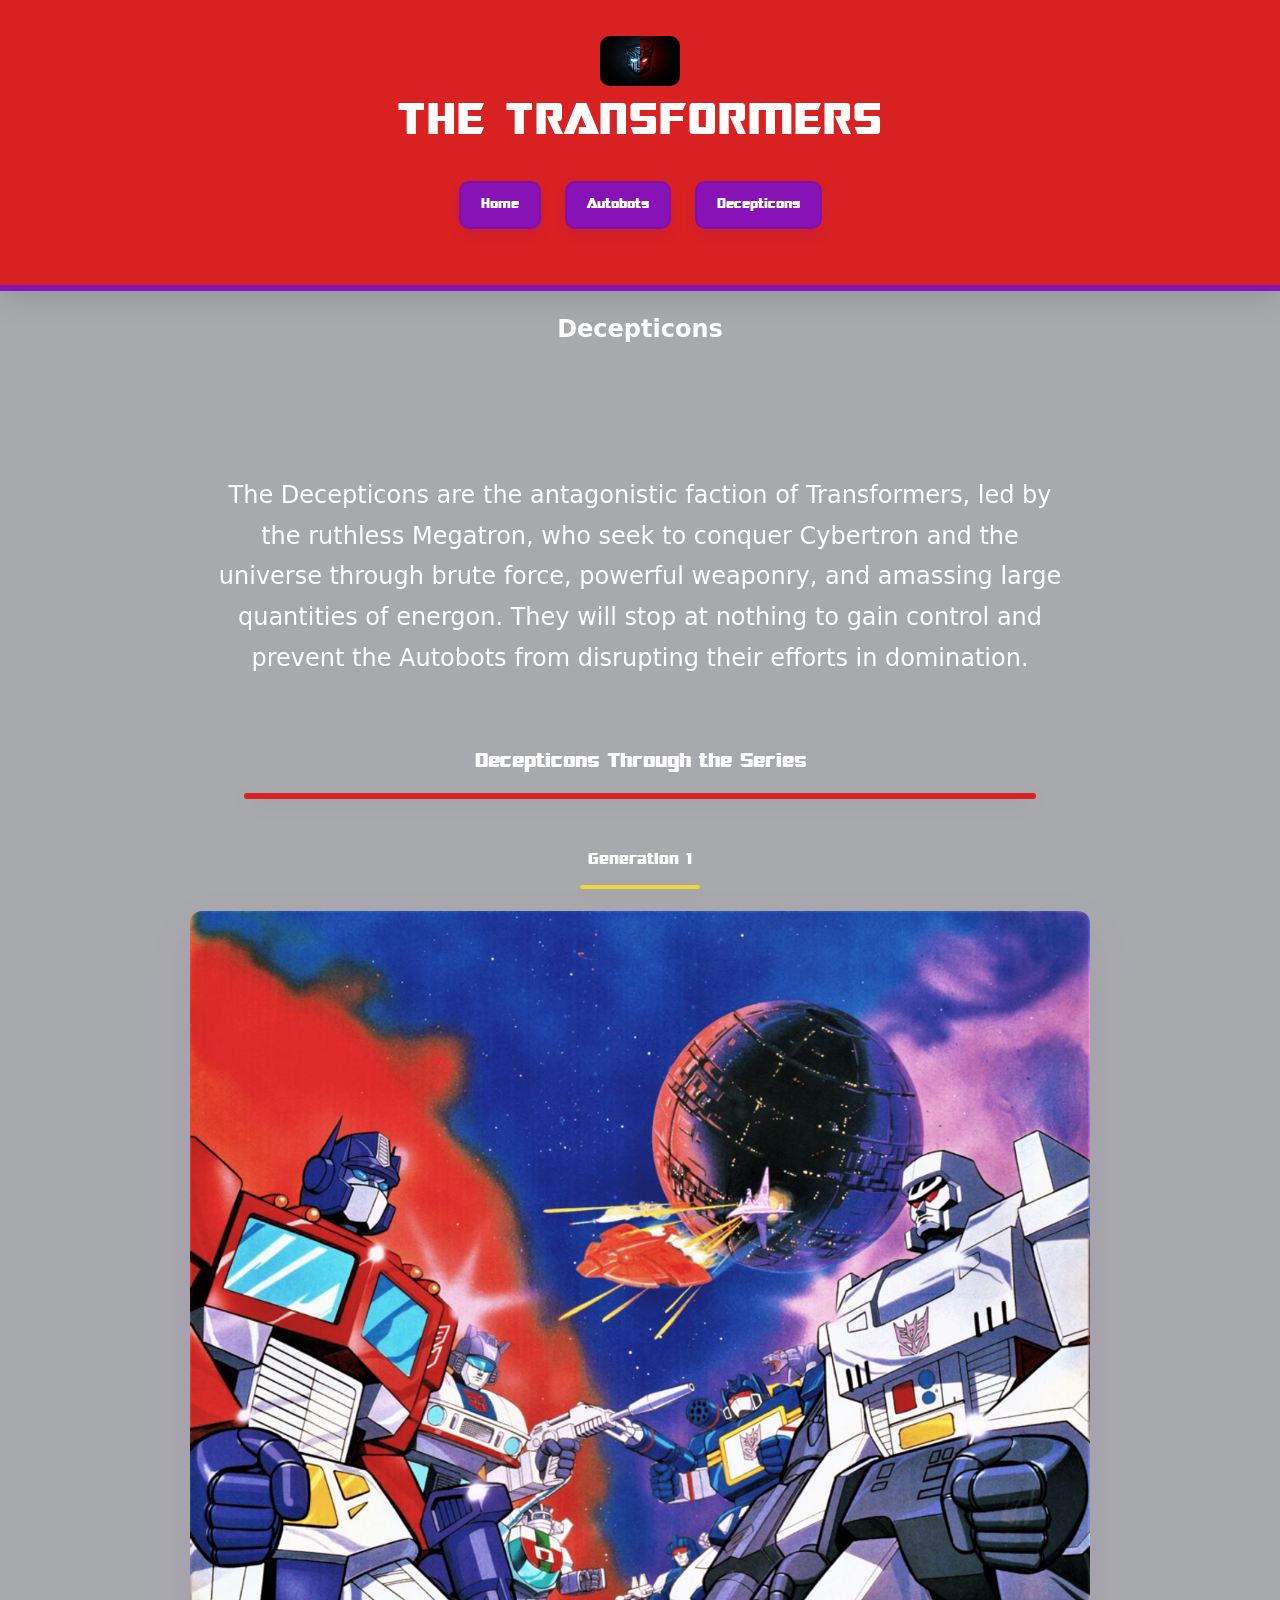
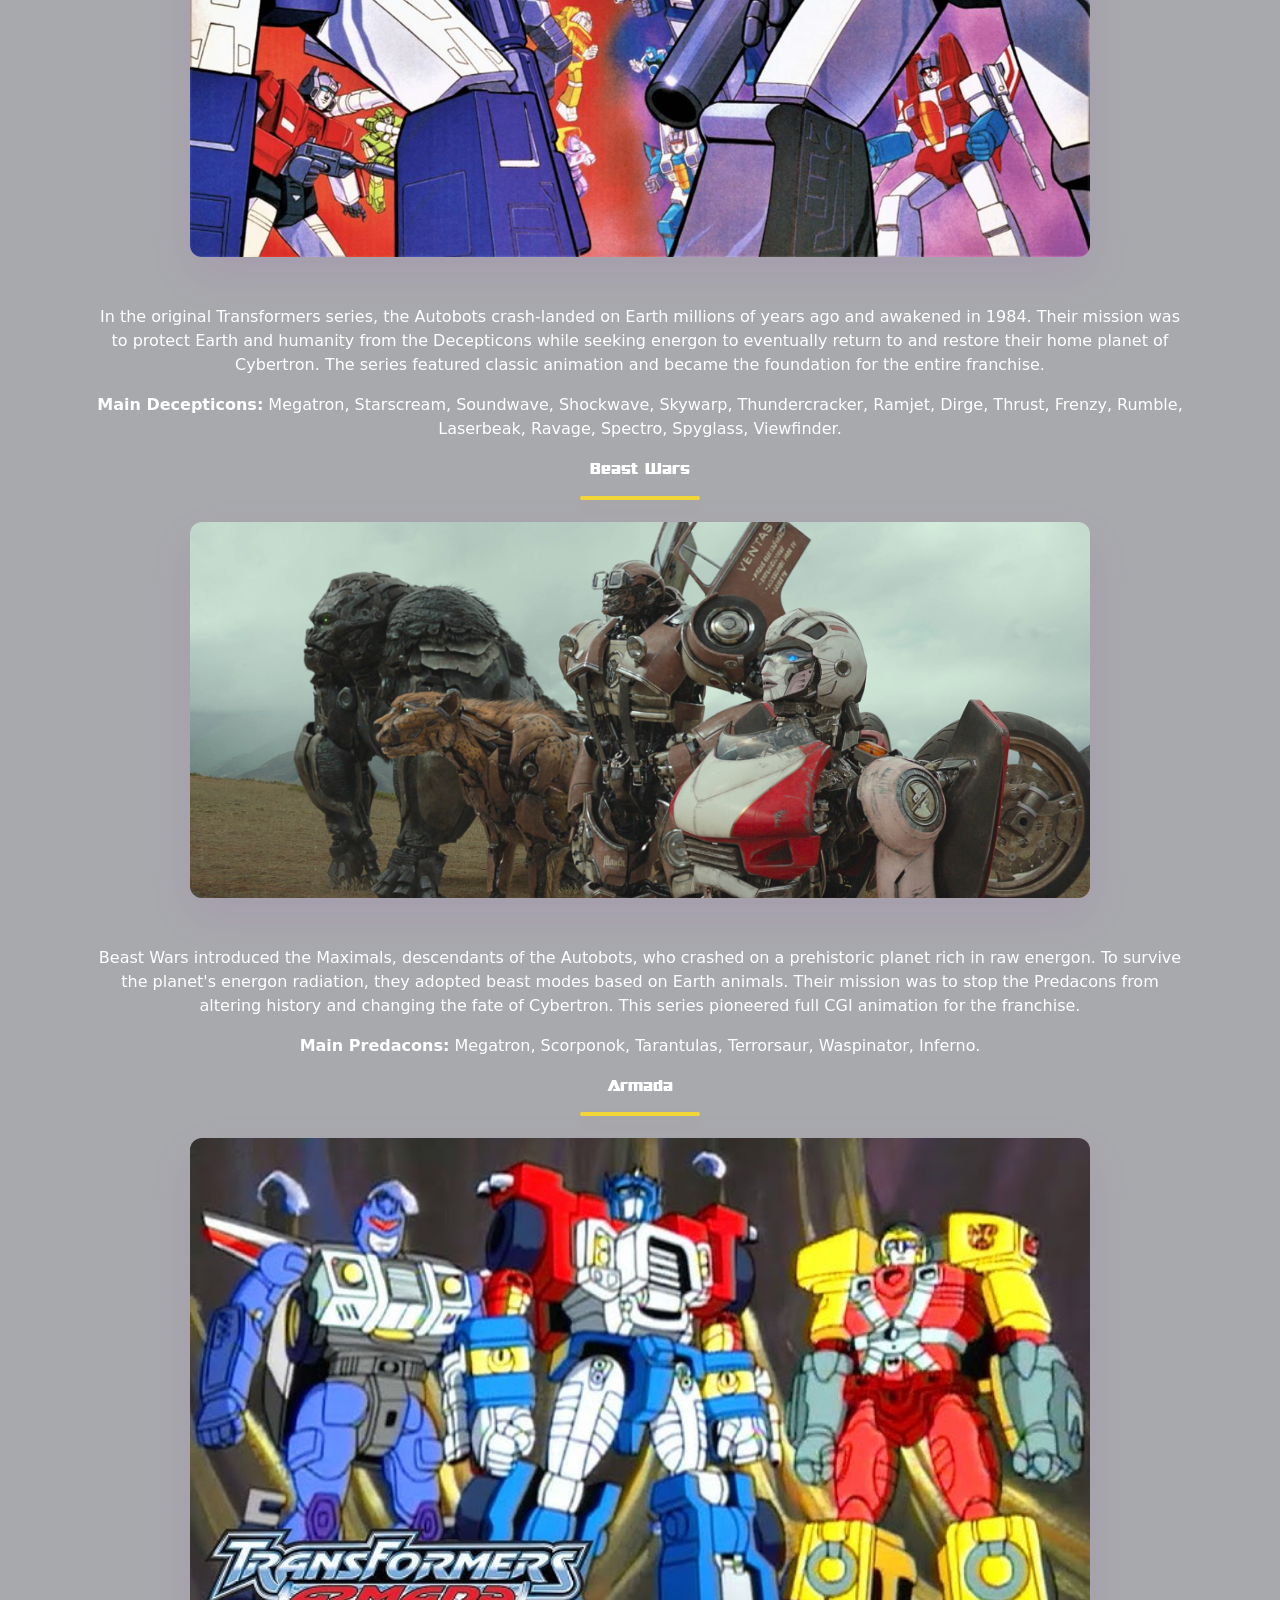
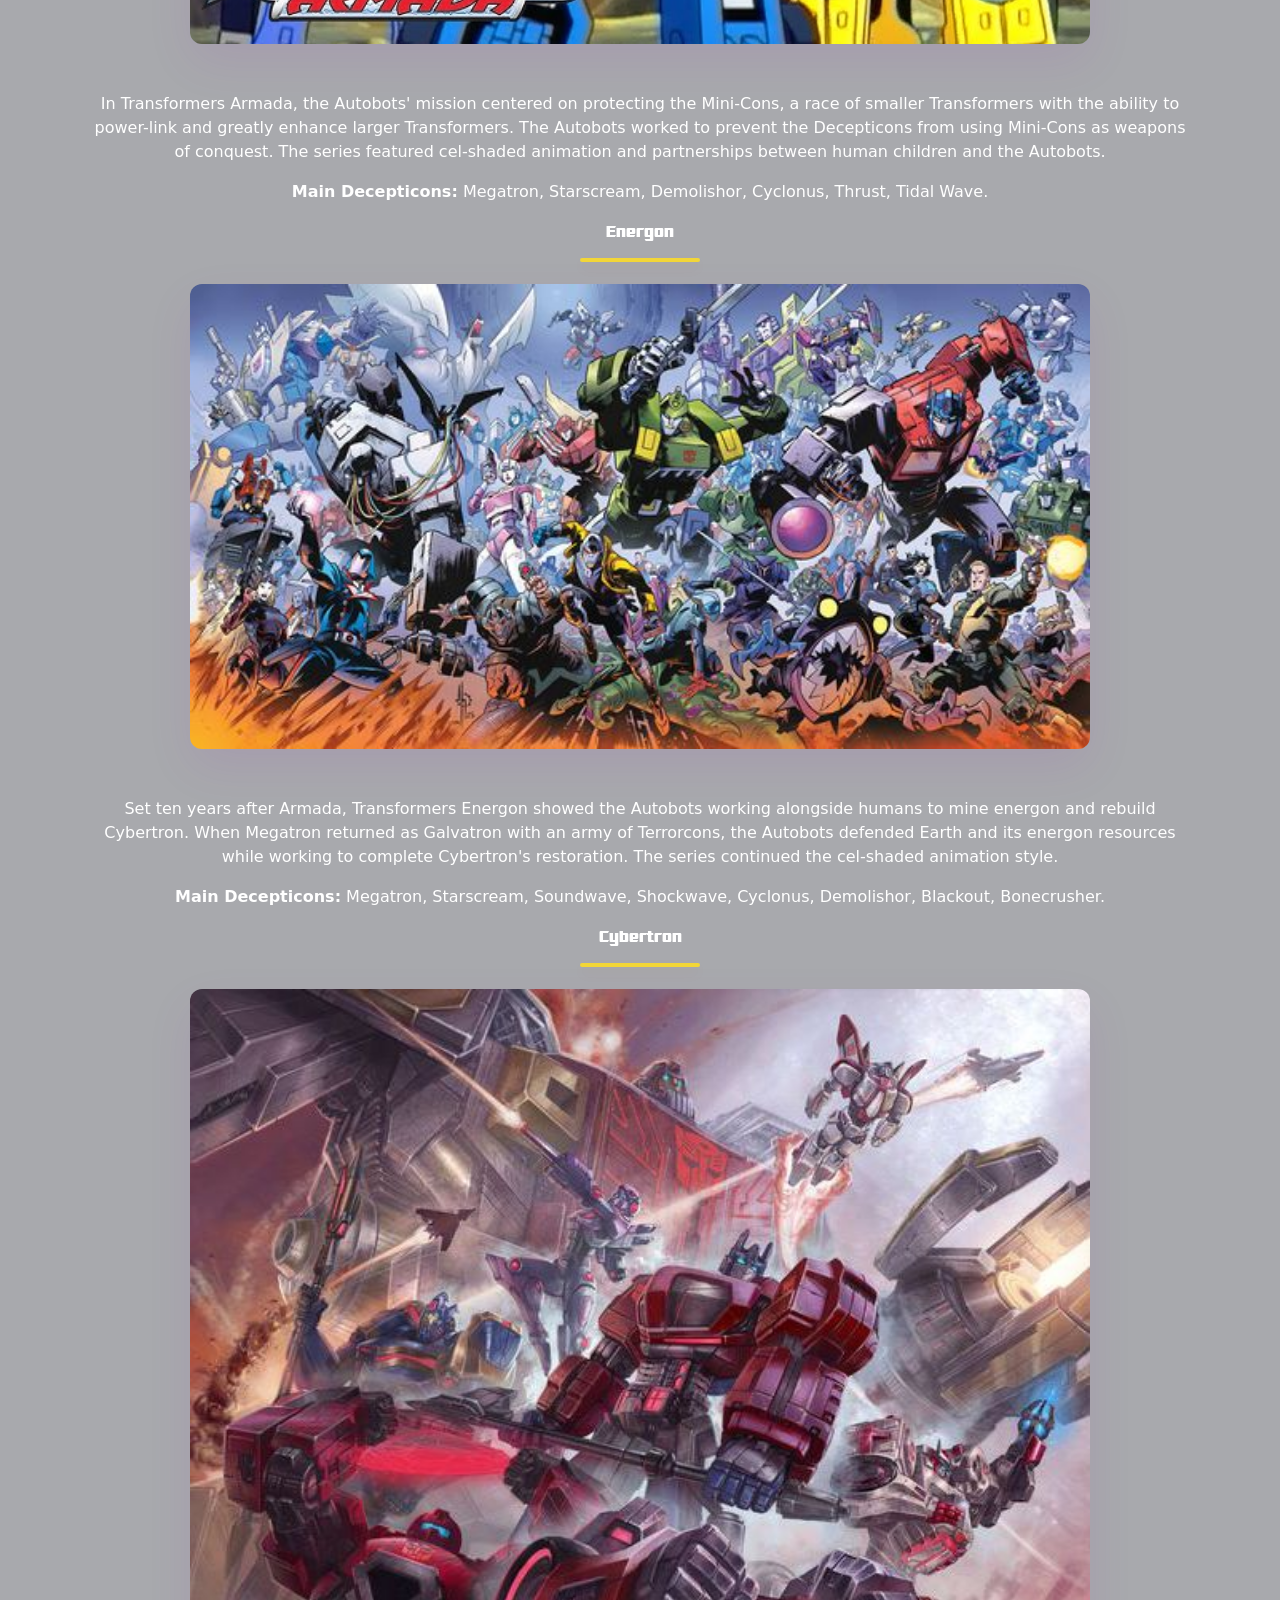
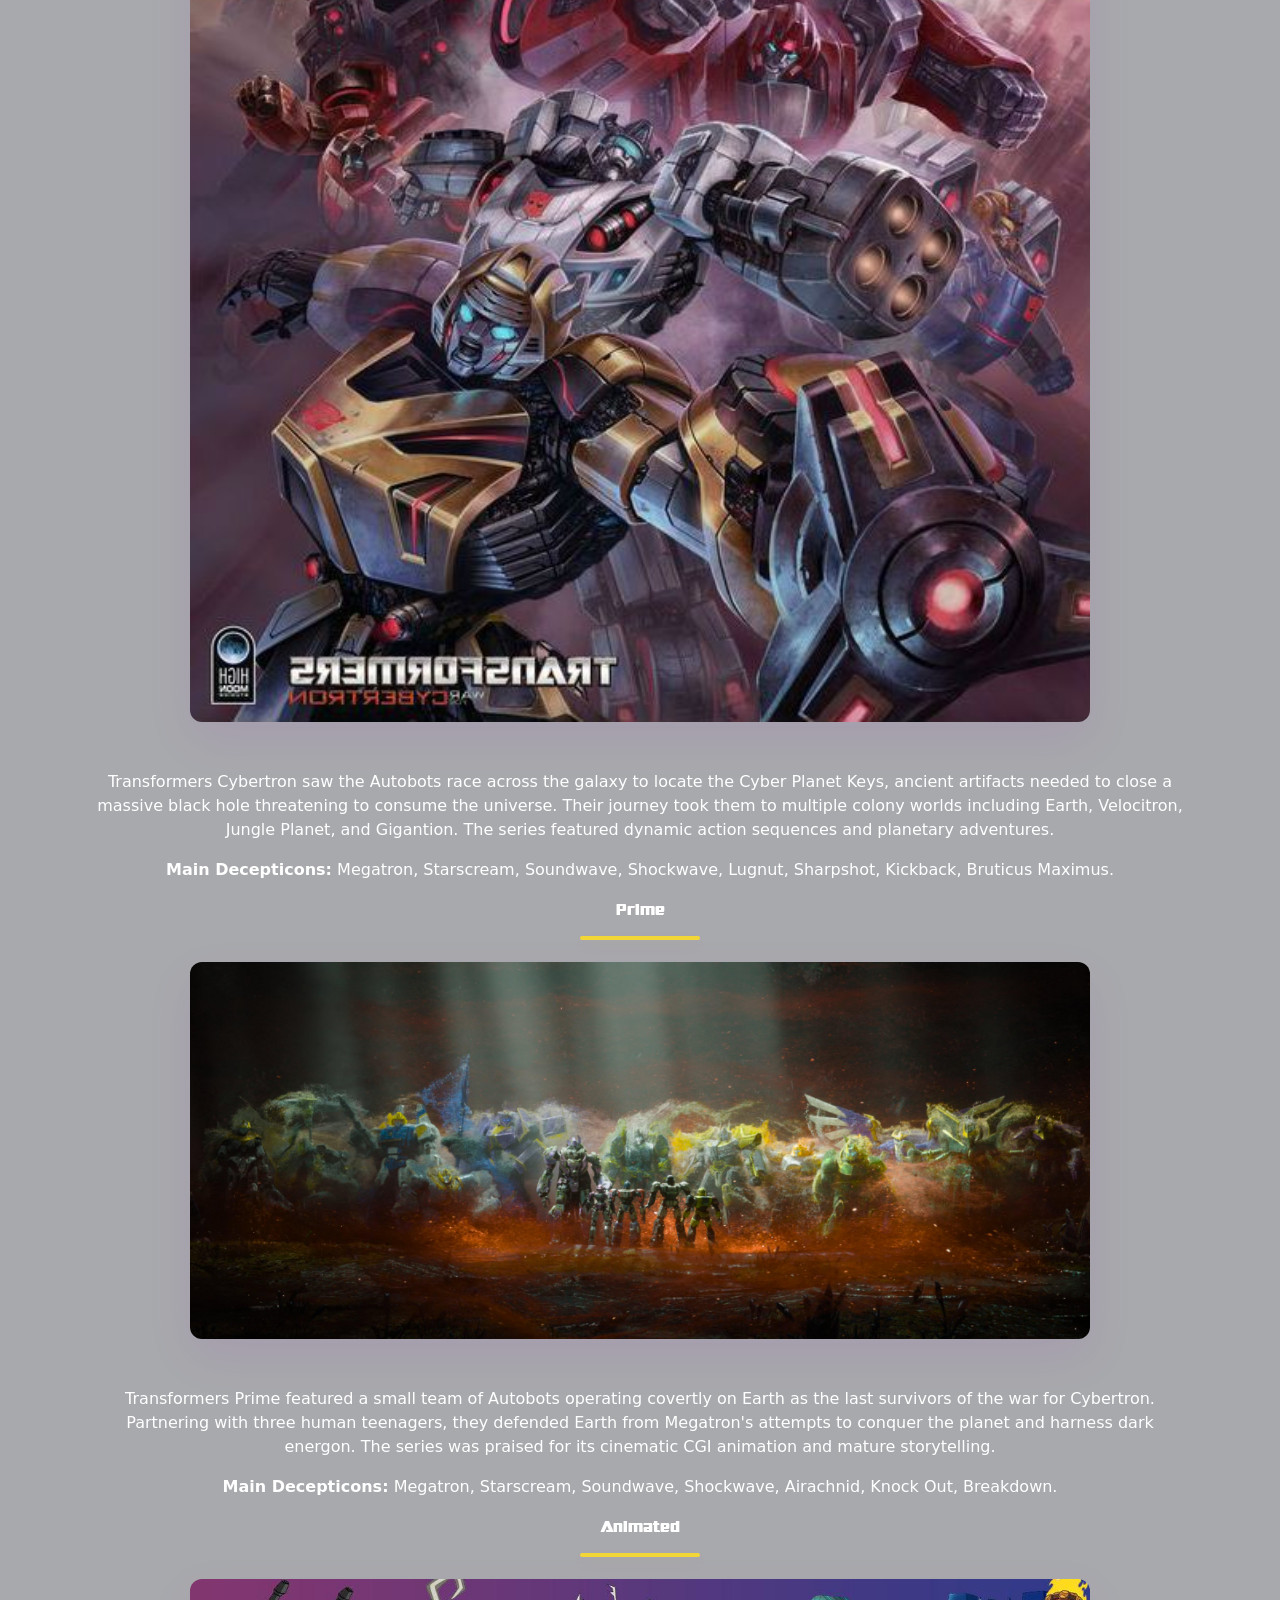
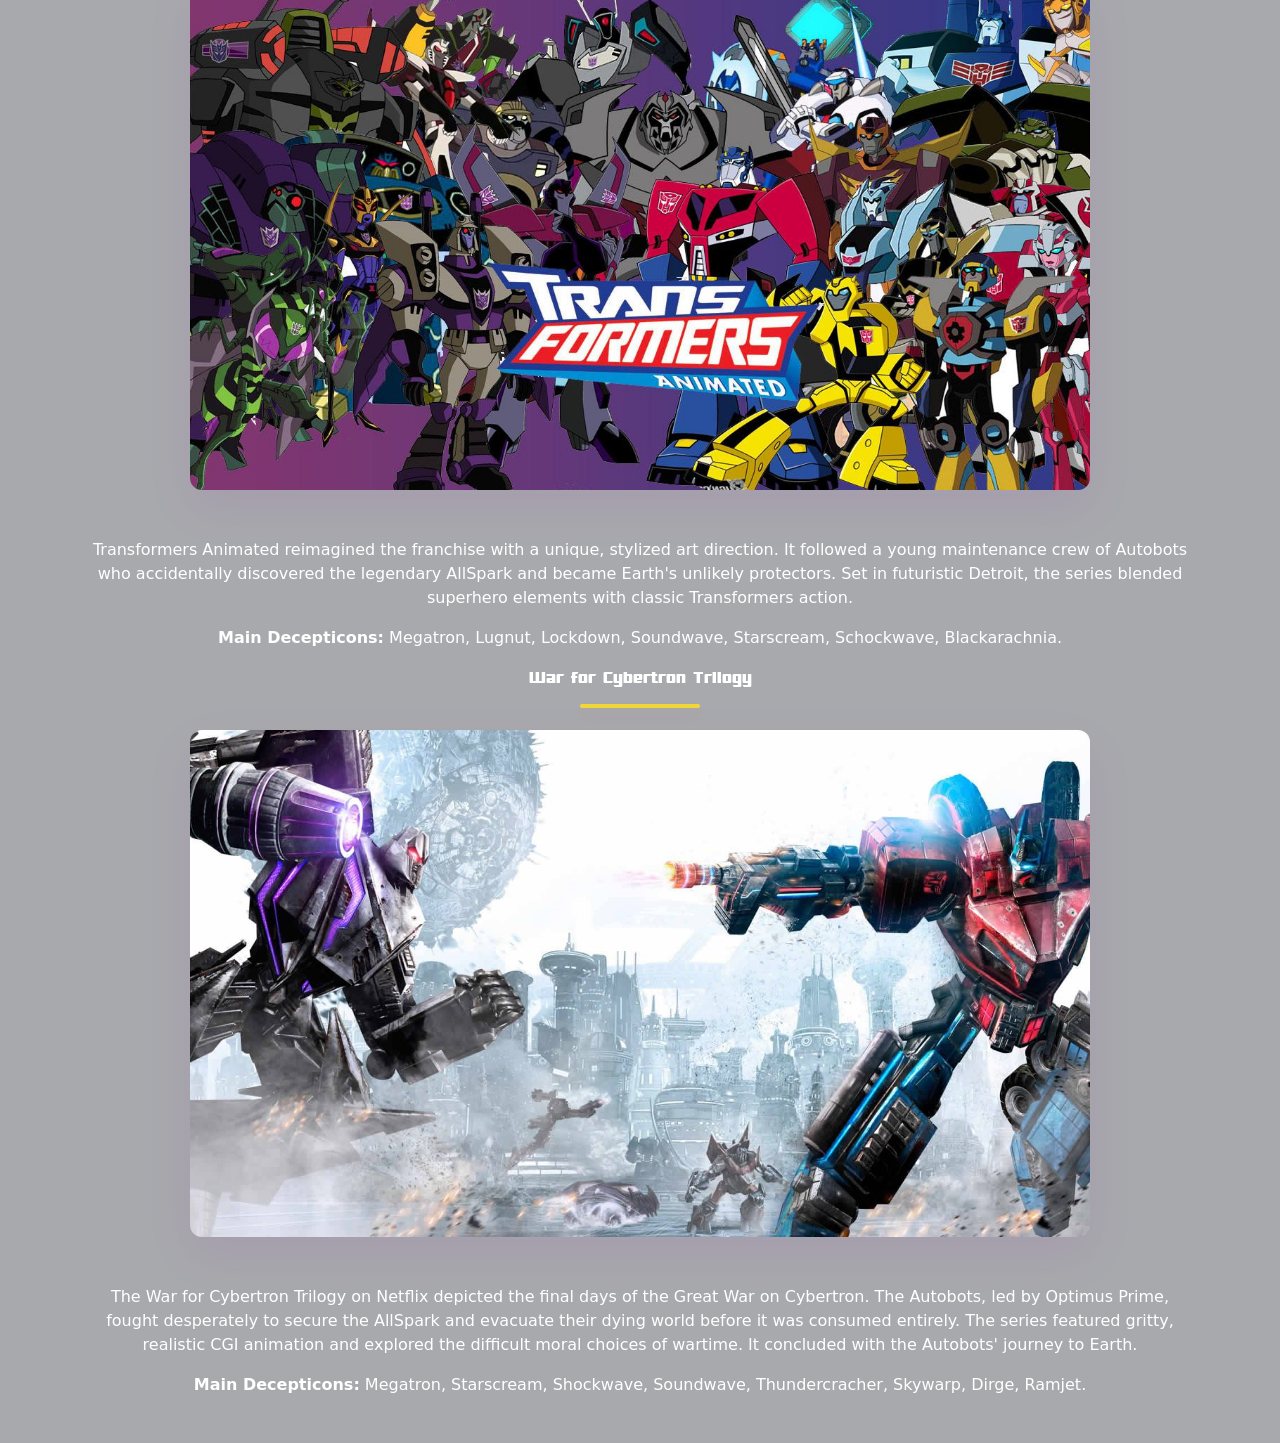
==== decepticons.html @ c142344f "Used autobots.html as guide for decepticons.html to maintain format similarity" ====
<!doctype html>
<html lang="en">
  <head>
    <meta charset="utf-8" />
    <meta name="viewport" content="width=device-width, initial-scale=1" />
    <title>Decepticons - The Transformers</title>
    <link rel="stylesheet" href="styles/styles.css">
  </head>
  <body>
    <header class="site-header">
      <div class="header-top">
        <img src="images/Logo.jpg" alt="Transformers Logo" class="logo">
      </div>
      <h1 class="title">The Transformers</h1>
      <nav class="nav">
        <a href="index.html" class="nav-link">Home</a>
        <a href="autobots.html" class="nav-link">Autobots</a>
        <a href="decepticons.html" class="nav-link">Decepticons</a>
      </nav>
    </header>
    <main>
      <h2>Decepticons</h2>
      <p class="intro">
        The Decepticons are the antagonistic faction of Transformers, led by the ruthless Megatron, who seek to conquer Cybertron and the universe through brute force, powerful weaponry, and amassing large quantities of energon. They will stop at nothing to gain control and prevent the Autobots from disrupting their efforts in domination.
      </p>

      <section class="images-section">
        <h2>Decepticons Through the Series</h2>
        <div class="images-divider"></div>

        <h3>Generation 1</h3>
        <div class="mini-divider"></div>
        <img src="images/tfg1_1.png.jpeg" alt="Generation 1 Decepticons" class="image">
        <p>
          In the original Transformers series, the Autobots crash-landed on Earth millions of years ago and awakened in 1984. Their mission was to protect Earth and humanity from the Decepticons while seeking energon to eventually return to and restore their home planet of Cybertron. The series featured classic animation and became the foundation for the entire franchise.
        </p>
        <p><strong>Main Decepticons:</strong> Megatron, Starscream, Soundwave, Shockwave, Skywarp, Thundercracker, Ramjet, Dirge, Thrust, Frenzy, Rumble, Laserbeak, Ravage, Spectro, Spyglass, Viewfinder.</p>

        <h3>Beast Wars</h3>
        <div class="mini-divider"></div>
        <img src="images/beastwars.jpg" alt="Beast Wars Maximals" class="image">
        <p>
          Beast Wars introduced the Maximals, descendants of the Autobots, who crashed on a prehistoric planet rich in raw energon. To survive the planet's energon radiation, they adopted beast modes based on Earth animals. Their mission was to stop the Predacons from altering history and changing the fate of Cybertron. This series pioneered full CGI animation for the franchise.
        </p>
        <p><strong>Main Predacons:</strong> Megatron, Scorponok, Tarantulas, Terrorsaur, Waspinator, Inferno.</p>

        <h3>Armada</h3>
        <div class="mini-divider"></div>
        <img src="images/armada.jpg" alt="Armada Autobots" class="image">
        <p>
          In Transformers Armada, the Autobots' mission centered on protecting the Mini-Cons, a race of smaller Transformers with the ability to power-link and greatly enhance larger Transformers. The Autobots worked to prevent the Decepticons from using Mini-Cons as weapons of conquest. The series featured cel-shaded animation and partnerships between human children and the Autobots.
        </p>
        <p><strong>Main Decepticons:</strong> Megatron, Starscream, Demolishor, Cyclonus, Thrust, Tidal Wave.</p>

        <h3>Energon</h3>
        <div class="mini-divider"></div>
        <img src="images/540px-EU2ndAnniversary.jpg" alt="Energon Autobots" class="image">
        <p>
          Set ten years after Armada, Transformers Energon showed the Autobots working alongside humans to mine energon and rebuild Cybertron. When Megatron returned as Galvatron with an army of Terrorcons, the Autobots defended Earth and its energon resources while working to complete Cybertron's restoration. The series continued the cel-shaded animation style.
        </p>
        <p><strong>Main Decepticons:</strong> Megatron, Starscream, Soundwave, Shockwave, Cyclonus, Demolishor, Blackout, Bonecrusher.</p>

        <h3>Cybertron</h3>
        <div class="mini-divider"></div>
        <img src="images/cybertron.jpg" alt="Cybertron Autobots" class="image">
        <p>
          Transformers Cybertron saw the Autobots race across the galaxy to locate the Cyber Planet Keys, ancient artifacts needed to close a massive black hole threatening to consume the universe. Their journey took them to multiple colony worlds including Earth, Velocitron, Jungle Planet, and Gigantion. The series featured dynamic action sequences and planetary adventures.
        </p>
        <p><strong>Main Decepticons:</strong> Megatron, Starscream, Soundwave, Shockwave, Lugnut, Sharpshot, Kickback, Bruticus Maximus.</p>

        <h3>Prime</h3>
        <div class="mini-divider"></div>
        <img src="images/13Primes.jpeg" alt="Prime Autobots" class="image">
        <p>
          Transformers Prime featured a small team of Autobots operating covertly on Earth as the last survivors of the war for Cybertron. Partnering with three human teenagers, they defended Earth from Megatron's attempts to conquer the planet and harness dark energon. The series was praised for its cinematic CGI animation and mature storytelling.
        </p>
        <p><strong>Main Decepticons:</strong> Megatron, Starscream, Soundwave, Shockwave, Airachnid, Knock Out, Breakdown.</p>

        <h3>Animated</h3>
        <div class="mini-divider"></div>
        <img src="images/animated.jpg" alt="Animated Autobots" class="image">
        <p>
          Transformers Animated reimagined the franchise with a unique, stylized art direction. It followed a young maintenance crew of Autobots who accidentally discovered the legendary AllSpark and became Earth's unlikely protectors. Set in futuristic Detroit, the series blended superhero elements with classic Transformers action.
        </p>
        <p><strong>Main Decepticons:</strong> Megatron, Lugnut, Lockdown, Soundwave, Starscream, Schockwave, Blackarachnia.</p>

        <h3>War for Cybertron Trilogy</h3>
        <div class="mini-divider"></div>
        <img src="images/WFC.jpg" alt="War for Cybertron Autobots" class="image">
        <p>
          The War for Cybertron Trilogy on Netflix depicted the final days of the Great War on Cybertron. The Autobots, led by Optimus Prime, fought desperately to secure the AllSpark and evacuate their dying world before it was consumed entirely. The series featured gritty, realistic CGI animation and explored the difficult moral choices of wartime. It concluded with the Autobots' journey to Earth.
        </p>
        <p><strong>Main Decepticons:</strong> Megatron, Starscream, Shockwave, Soundwave, Thundercracher, Skywarp, Dirge, Ramjet.</p>

      </section>
    </main>
  </body>
</html>
---- styles/styles.css ----
*,
*::before,
*::after {
  box-sizing: border-box;
}

html, body {
  height: 100%;
  margin: 0;
  padding: 0;
}

@font-face {
  font-family: "SF TransRobotics";
  src: url("SF TransRobotics.ttf") format("truetype");
  font-weight: 700;
  font-style: normal;
  font-display: swap;
}

@font-face {
  font-family: "Eurostile";
  src: url("Eurostile.ttf") format("truetype");
  font-weight: 400;
  font-style: normal;
  font-display: swap;
}

:root{
  --primary: #D92121;
  --secondary: #8712B6;
  --accent1: #A8A9AD;
  --accent2: #F2D638;
  --text: #fff;
}

body{
  font-family: "Eurostile", system-ui, -apple-system, "Segoe UI", Roboto, "Helvetica Neue", Arial;
  background: var(--accent1);
  color: var(--text);
  line-height: 1.5;
  text-align: center;
  padding: 0 0px 80px;
}

main {
  max-width: 1100px;
  margin: 0 auto;
}

.site-header{
  background: var(--primary);
  padding: 36px 20px 56px;
  border-bottom: 6px solid var(--secondary);
  box-shadow: 0 6px 30px rgba(0,0,0,0.12);
}

.header-top{
  display: flex;
  align-items: center;
  justify-content: center;
}

.logo{
  width: 80px; 
  height: auto;
  border-radius: 10px;
}

.title{
  font-family: "SF TransRobotics", "Eurostile", sans-serif;
  font-size: clamp(2.2rem, 4vw, 3.8rem);
  color: #fff;
  margin: 0 0 18px 0;
  letter-spacing: 1px;
  text-transform: uppercase;
}

.nav{
  display: flex;
  justify-content: center;
  gap: 24px;
  flex-wrap: wrap;
}

.nav-link{
  display: inline-block;
  font-family: "SF TransRobotics", sans-serif;
  color: #fff;
  text-decoration: none;
  padding: 10px 20px;
  border-radius: 10px;
  background: var(--secondary);
  border: 2px solid rgba(0,0,0,0.06);
  box-shadow: 0 6px 12px rgba(135,18,182,0.12);
  transition: transform .18s ease, box-shadow .18s ease, background .18s ease;
  font-weight: 700;
}

.nav-link:hover{
  transform: translateY(-4px) scale(1.03);
  box-shadow: 0 12px 24px rgba(0,0,0,0.18);
  background: linear-gradient(180deg, var(--secondary), #6a0fa8);
  color: #fff;
}

.intro{
  max-width: 900px;
  margin: 110px auto 48px;
  font-size: 1.5rem;
  color: var(--text);
  line-height: 1.7;
  padding: 18px 26px;
}

.images-section{
  max-width: 1200px;
  margin: 0 auto;
  padding-bottom: 30px;
}

.images-section h2,
.images-section h3{
  margin: 0;
  font-family: "SF TransRobotics", sans-serif;
  color: #fff;
}

.images-divider{
  width: 72%;
  height: 6px;
  background: var(--primary);
  margin: 12px auto 48px;
  border-radius: 6px;
  box-shadow: 0 6px 18px rgba(135,18,182,0.08);
}

.mini-divider{
  width: 120px;
  height: 4px;
  background: var(--accent2);
  margin: 10px auto 22px;
  border-radius: 3px;
  box-shadow: 0 6px 14px rgba(217,33,33,0.06);
}

.image{
  display: block;
  width: 100%;
  max-width: 900px;
  margin: 0 auto 48px;
  border-radius: 12px;
  box-shadow: 0 18px 48px rgba(135,18,182,0.08);
}

.faction-header{
  font-family: "SF TransRobotics", sans-serif;
  font-size: 2rem;
  color: var(--primary);
  margin: 72px 0 36px;
  text-transform: uppercase;
}

.faction-cta{
  display: flex;
  gap: 36px;
  justify-content: center;
  align-items: flex-start;
  margin-top: 0;
  flex-wrap: wrap;
}

.faction-card{
  width: min(320px, 42%);
  background: rgba(255,255,255,0.02);
  padding: 14px;
  border-radius: 14px;
  display: flex;
  flex-direction: column;
  align-items: center;
  transition: transform .22s ease, box-shadow .22s ease;
  border: 4px solid rgba(0,0,0,0.04);
  height: 380px;
}

.faction-image{
  width: 100%;
  height: 100%;
  display: block;
  border-radius: 10px;
  transition: transform .22s ease, box-shadow .22s ease;
  will-change: transform;
  object-fit: cover;
}

.faction-card figcaption{
  margin-top: 12px;
  font-family: "SF TransRobotics", sans-serif;
  color: var(--primary);
  font-weight: 700;
  letter-spacing: 0.6px;
  text-transform: uppercase;
}

.faction-card:hover{
  transform: translateY(-8px);
  box-shadow: 0 28px 60px rgba(0,0,0,0.16);
}



@media (max-width: 720px){
  .faction-cta{
    gap: 18px;
    margin-top: 40px;
  }

  .faction-card{
    width: 92%;
  }

  .intro{
    margin: 70px auto 40px;
  }
}
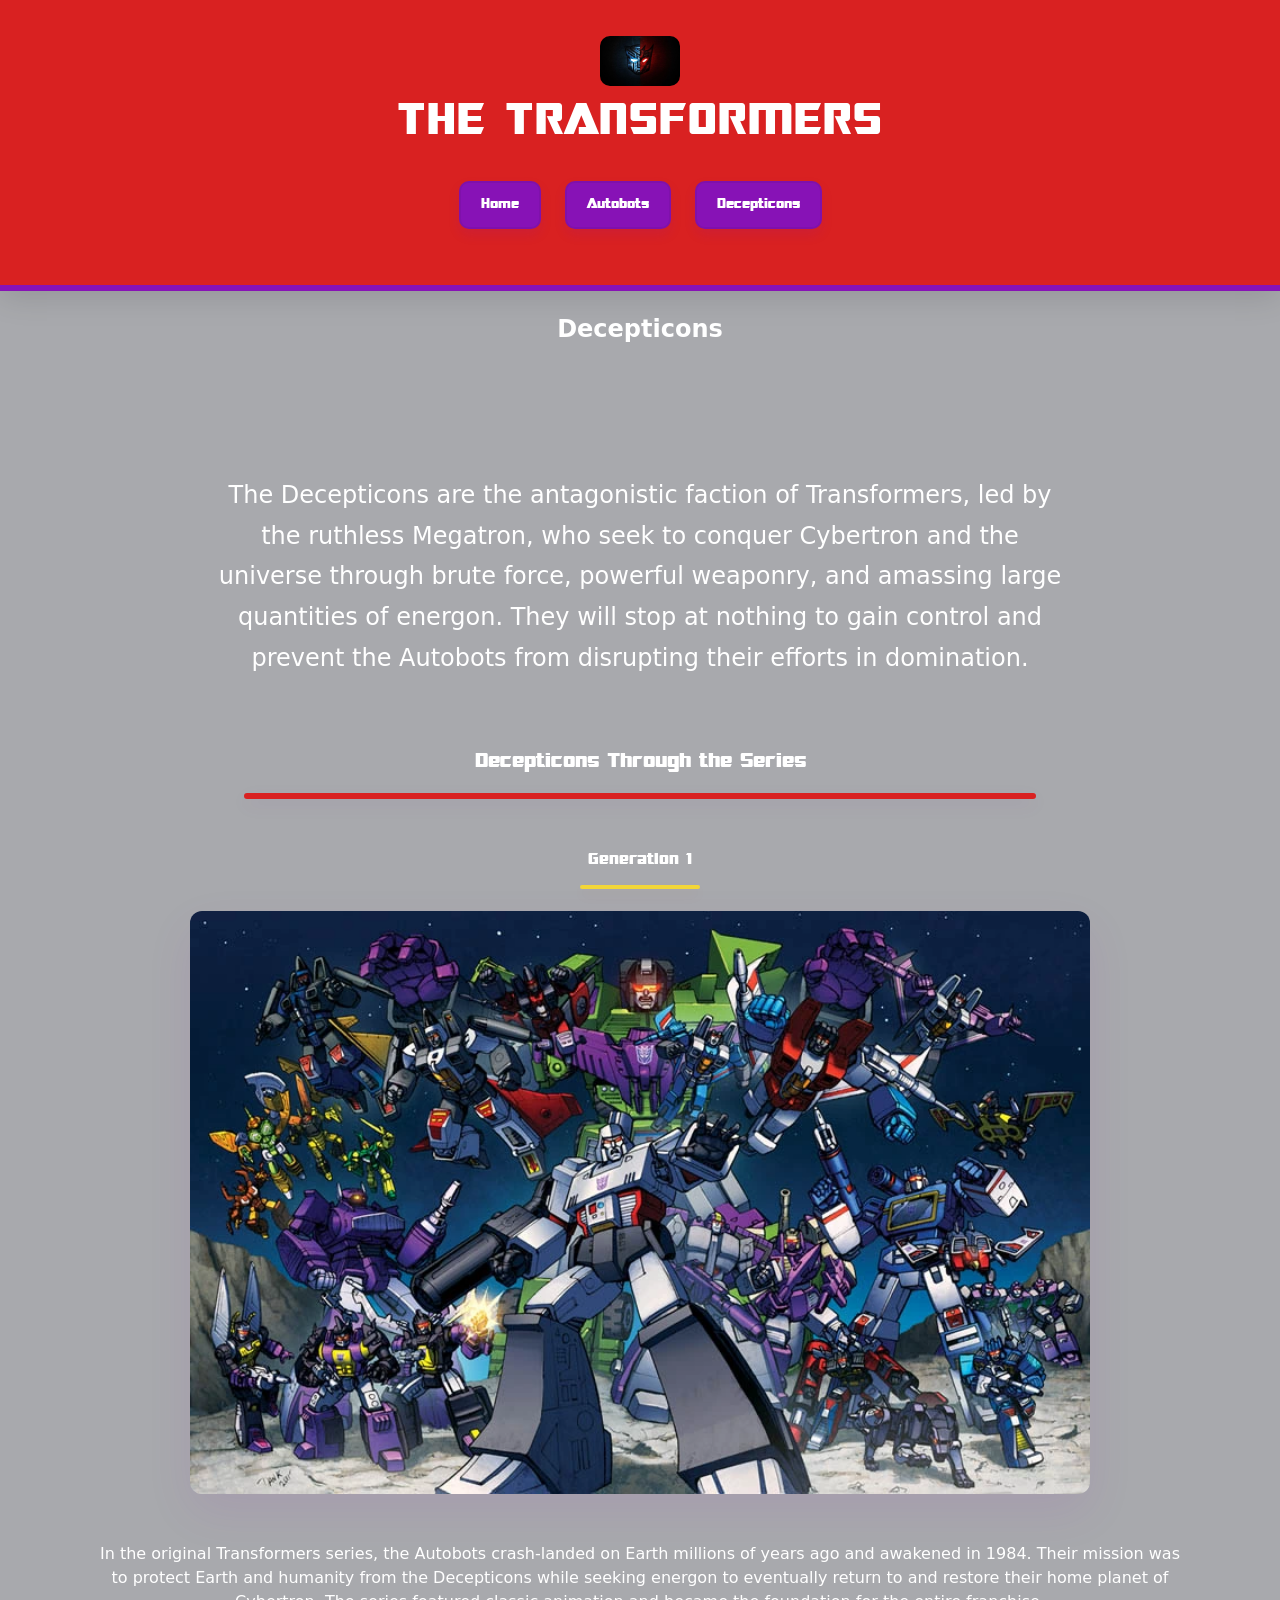
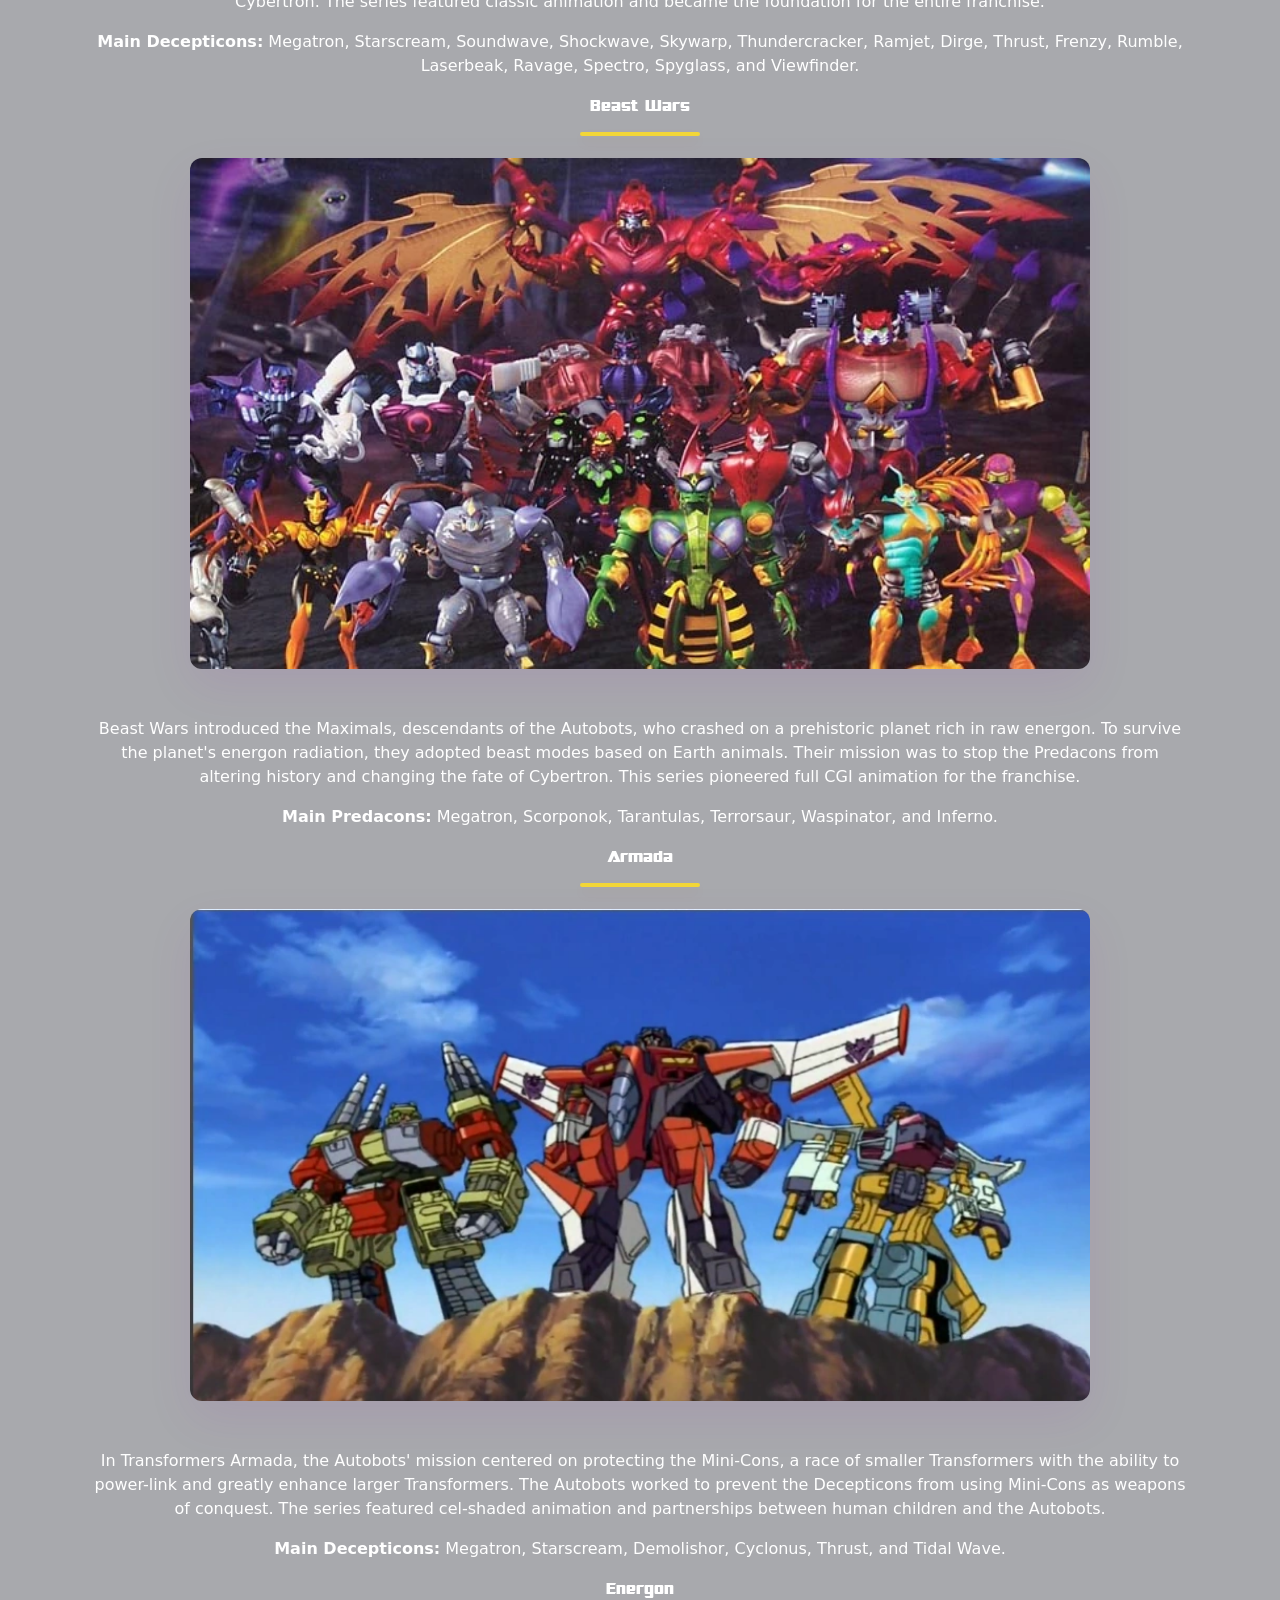
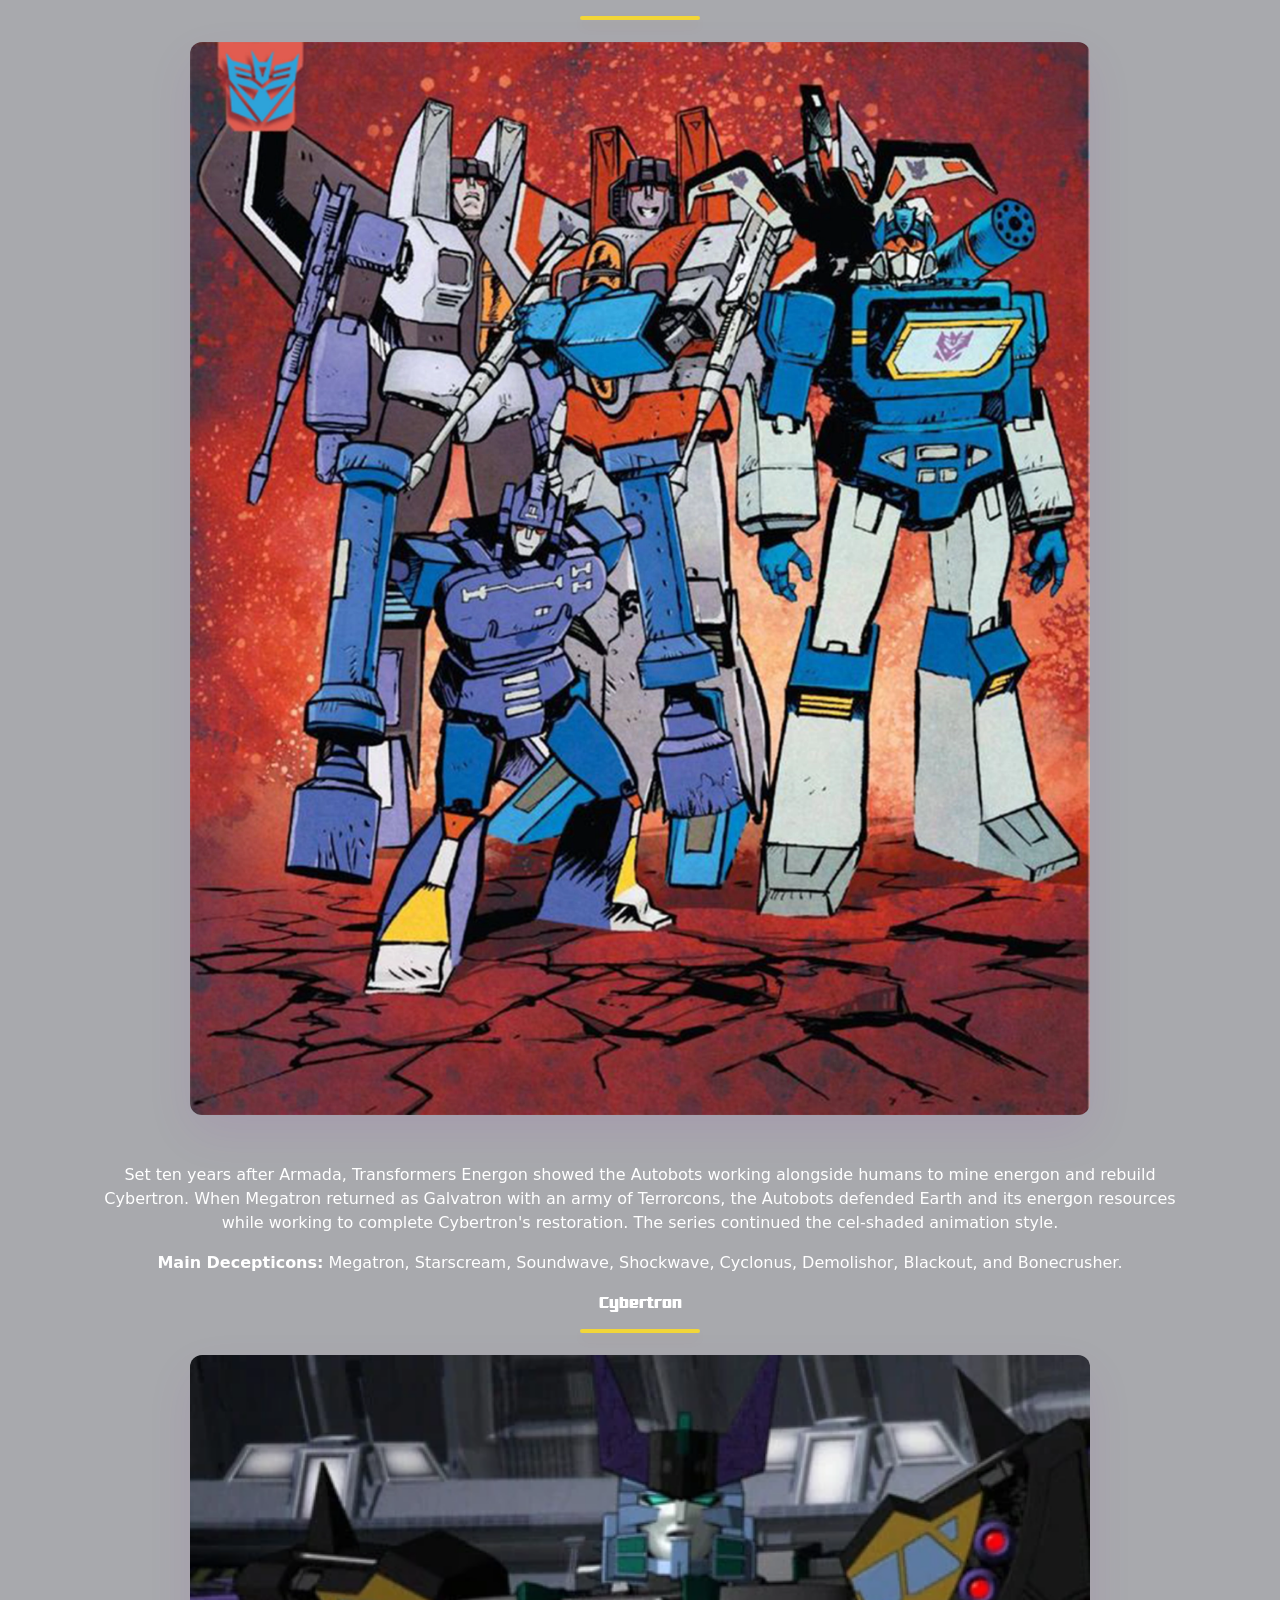
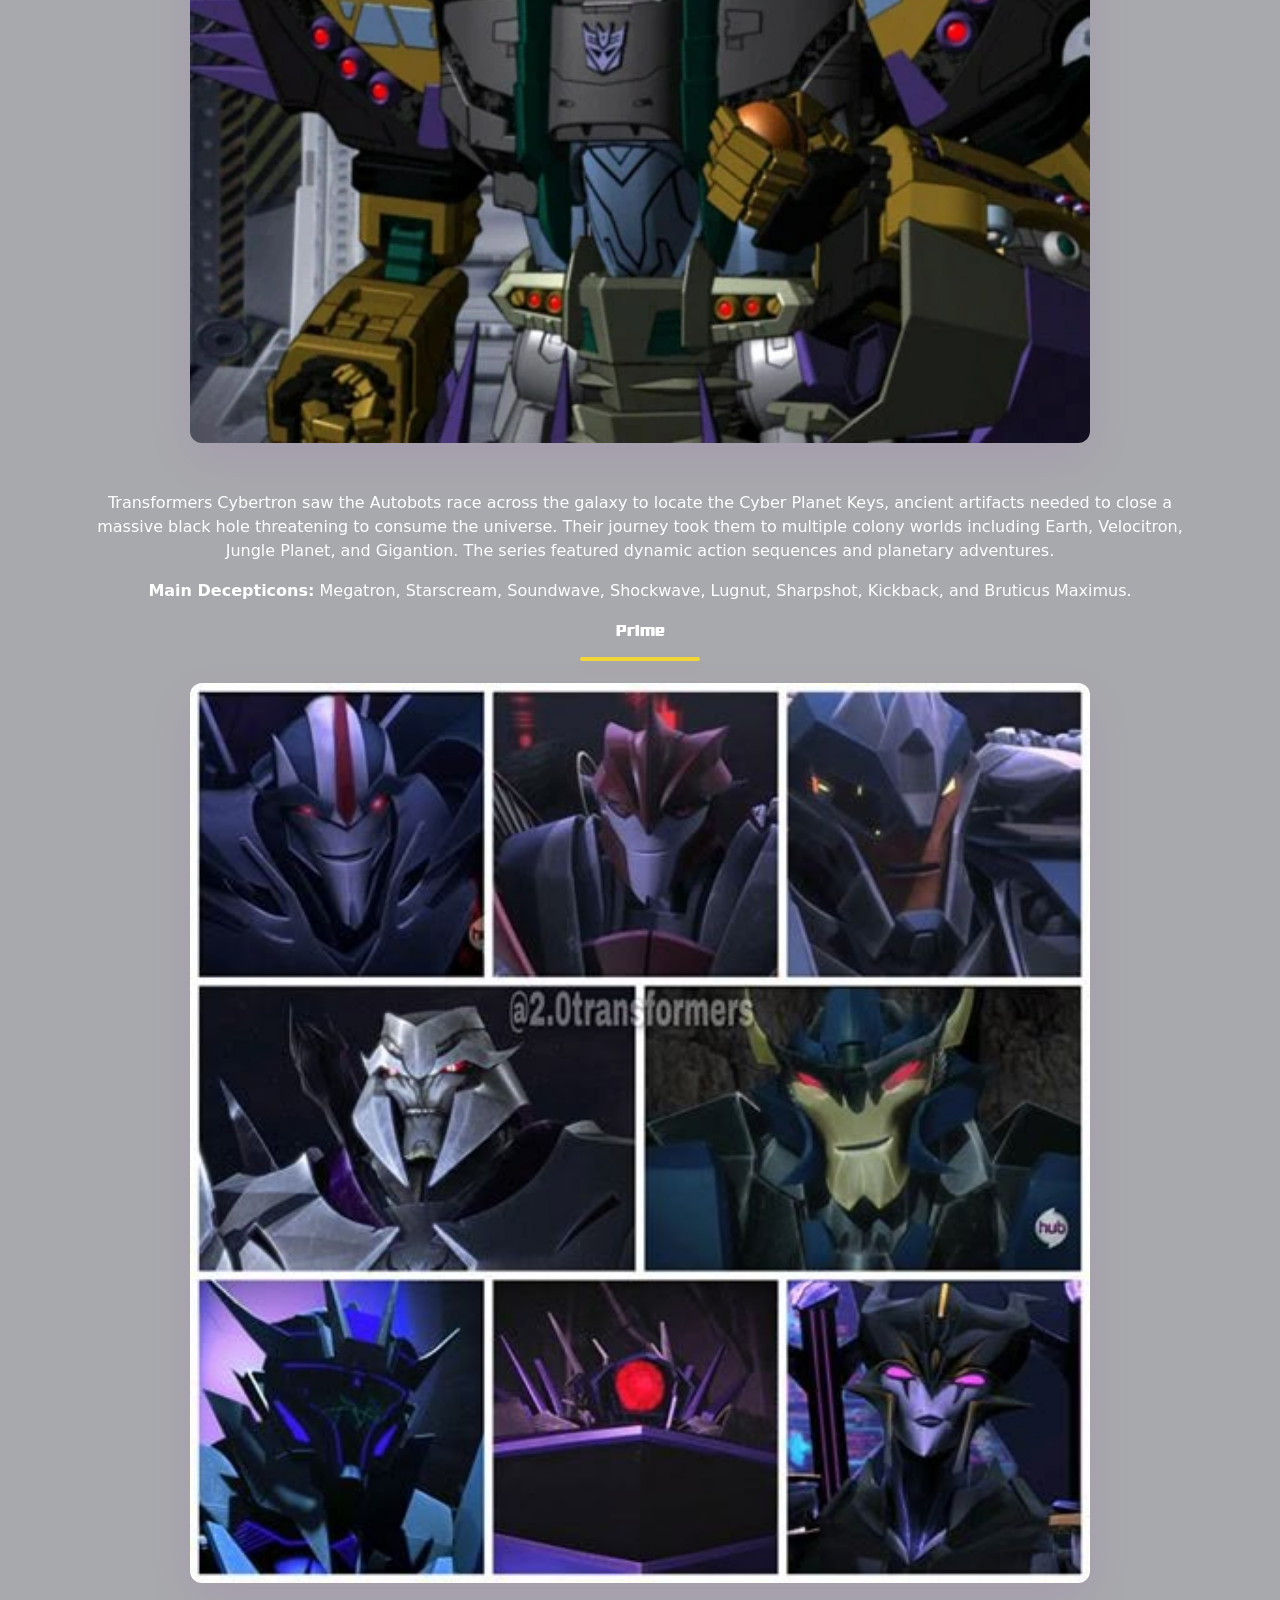
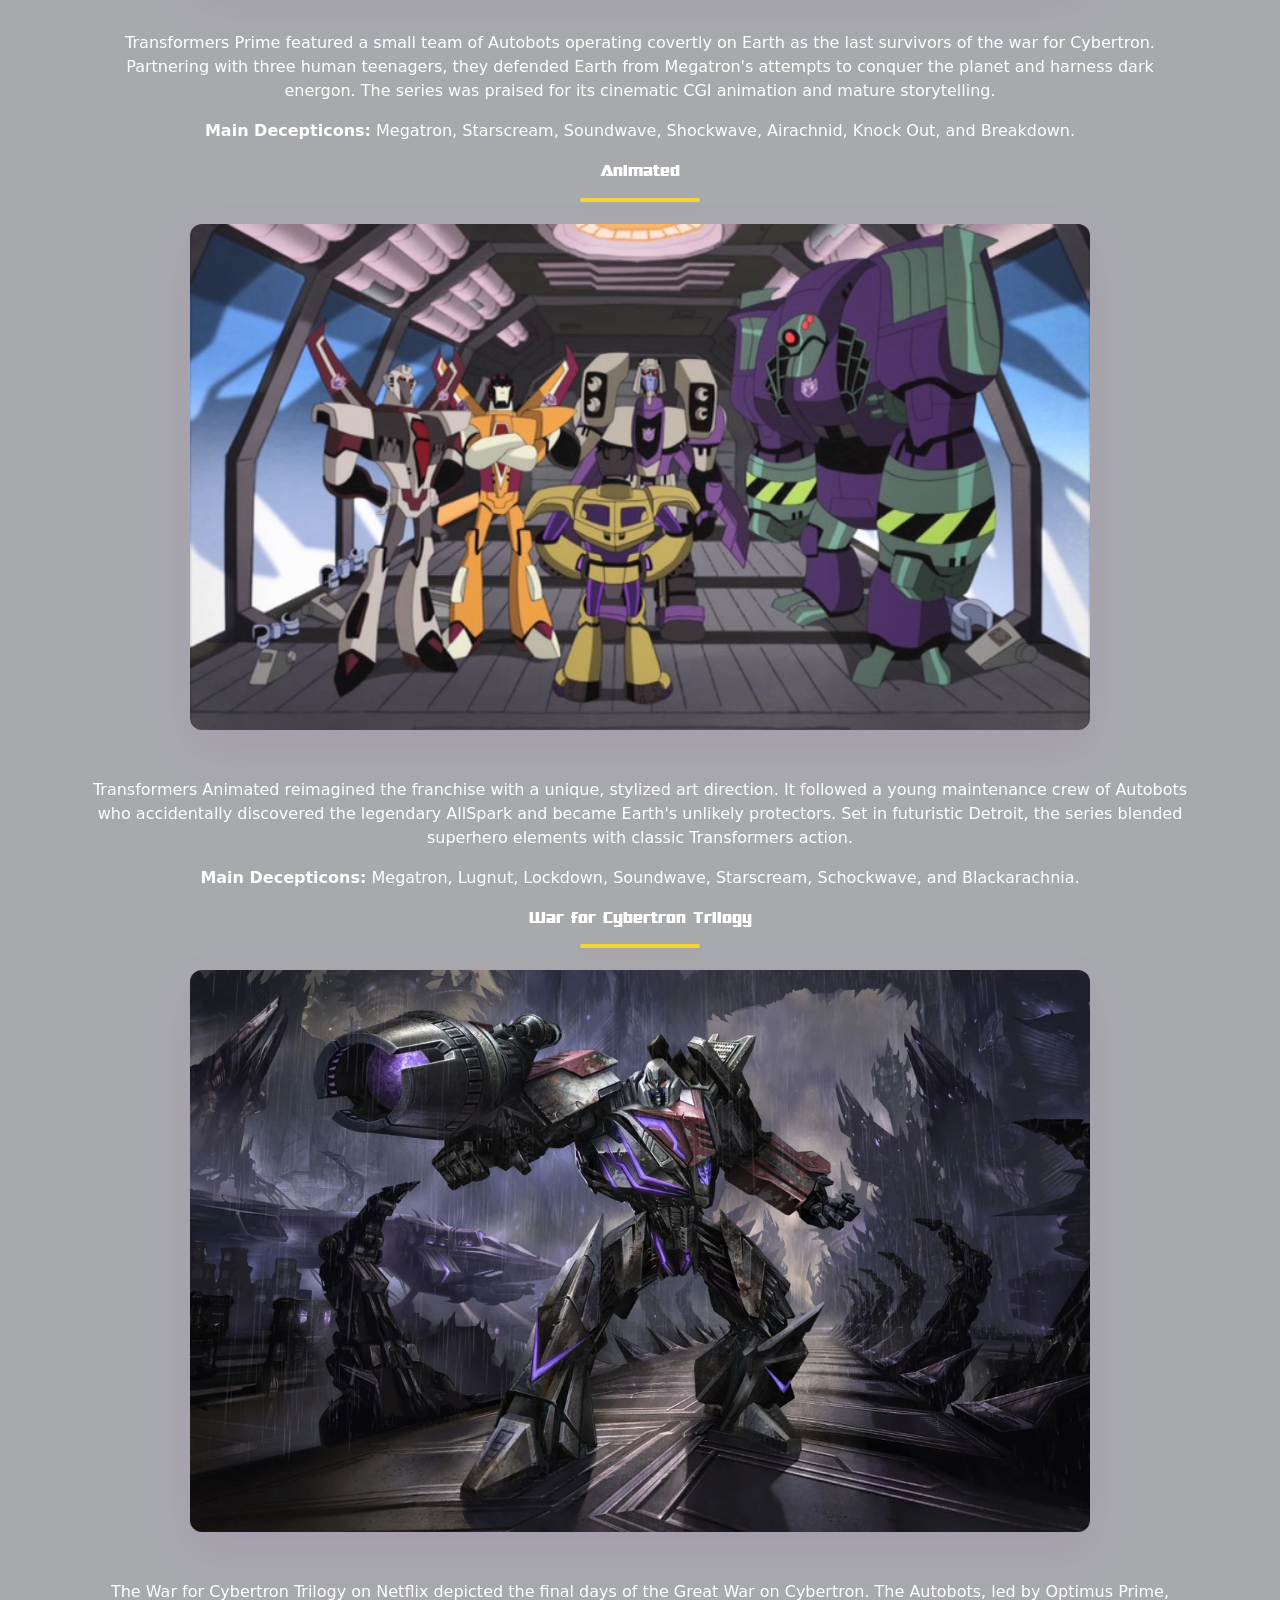
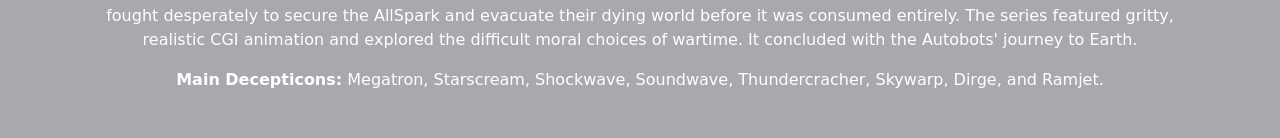
==== commit 142162dd: "i hope this works" ====
--- a/decepticons.html
+++ b/decepticons.html
@@ -30,67 +30,67 @@
 
         <h3>Generation 1</h3>
         <div class="mini-divider"></div>
-        <img src="images/tfg1_1.png.jpeg" alt="Generation 1 Decepticons" class="image">
+        <img src="images/generation1decepticons.webp" alt="Generation 1 Decepticons" class="image">
         <p>
           In the original Transformers series, the Autobots crash-landed on Earth millions of years ago and awakened in 1984. Their mission was to protect Earth and humanity from the Decepticons while seeking energon to eventually return to and restore their home planet of Cybertron. The series featured classic animation and became the foundation for the entire franchise.
         </p>
-        <p><strong>Main Decepticons:</strong> Megatron, Starscream, Soundwave, Shockwave, Skywarp, Thundercracker, Ramjet, Dirge, Thrust, Frenzy, Rumble, Laserbeak, Ravage, Spectro, Spyglass, Viewfinder.</p>
+        <p><strong>Main Decepticons:</strong> Megatron, Starscream, Soundwave, Shockwave, Skywarp, Thundercracker, Ramjet, Dirge, Thrust, Frenzy, Rumble, Laserbeak, Ravage, Spectro, Spyglass, and Viewfinder.</p>
 
         <h3>Beast Wars</h3>
         <div class="mini-divider"></div>
-        <img src="images/beastwars.jpg" alt="Beast Wars Maximals" class="image">
+        <img src="images/beastwarspredacons.webp" alt="Beast Wars Predacons" class="image">
         <p>
           Beast Wars introduced the Maximals, descendants of the Autobots, who crashed on a prehistoric planet rich in raw energon. To survive the planet's energon radiation, they adopted beast modes based on Earth animals. Their mission was to stop the Predacons from altering history and changing the fate of Cybertron. This series pioneered full CGI animation for the franchise.
         </p>
-        <p><strong>Main Predacons:</strong> Megatron, Scorponok, Tarantulas, Terrorsaur, Waspinator, Inferno.</p>
+        <p><strong>Main Predacons:</strong> Megatron, Scorponok, Tarantulas, Terrorsaur, Waspinator, and Inferno.</p>
 
         <h3>Armada</h3>
         <div class="mini-divider"></div>
-        <img src="images/armada.jpg" alt="Armada Autobots" class="image">
+        <img src="images/armadadecepticons.webp" alt="Armada Decepticons" class="image">
         <p>
           In Transformers Armada, the Autobots' mission centered on protecting the Mini-Cons, a race of smaller Transformers with the ability to power-link and greatly enhance larger Transformers. The Autobots worked to prevent the Decepticons from using Mini-Cons as weapons of conquest. The series featured cel-shaded animation and partnerships between human children and the Autobots.
         </p>
-        <p><strong>Main Decepticons:</strong> Megatron, Starscream, Demolishor, Cyclonus, Thrust, Tidal Wave.</p>
+        <p><strong>Main Decepticons:</strong> Megatron, Starscream, Demolishor, Cyclonus, Thrust, and Tidal Wave.</p>
 
         <h3>Energon</h3>
         <div class="mini-divider"></div>
-        <img src="images/540px-EU2ndAnniversary.jpg" alt="Energon Autobots" class="image">
+        <img src="images/energondecepticons.webp" alt="Energon Decepticons" class="image">
         <p>
           Set ten years after Armada, Transformers Energon showed the Autobots working alongside humans to mine energon and rebuild Cybertron. When Megatron returned as Galvatron with an army of Terrorcons, the Autobots defended Earth and its energon resources while working to complete Cybertron's restoration. The series continued the cel-shaded animation style.
         </p>
-        <p><strong>Main Decepticons:</strong> Megatron, Starscream, Soundwave, Shockwave, Cyclonus, Demolishor, Blackout, Bonecrusher.</p>
+        <p><strong>Main Decepticons:</strong> Megatron, Starscream, Soundwave, Shockwave, Cyclonus, Demolishor, Blackout, and Bonecrusher.</p>
 
         <h3>Cybertron</h3>
         <div class="mini-divider"></div>
-        <img src="images/cybertron.jpg" alt="Cybertron Autobots" class="image">
+        <img src="images/cybertrondecepticons.webp" alt="Cybertron Decepticons" class="image">
         <p>
           Transformers Cybertron saw the Autobots race across the galaxy to locate the Cyber Planet Keys, ancient artifacts needed to close a massive black hole threatening to consume the universe. Their journey took them to multiple colony worlds including Earth, Velocitron, Jungle Planet, and Gigantion. The series featured dynamic action sequences and planetary adventures.
         </p>
-        <p><strong>Main Decepticons:</strong> Megatron, Starscream, Soundwave, Shockwave, Lugnut, Sharpshot, Kickback, Bruticus Maximus.</p>
+        <p><strong>Main Decepticons:</strong> Megatron, Starscream, Soundwave, Shockwave, Lugnut, Sharpshot, Kickback, and Bruticus Maximus.</p>
 
         <h3>Prime</h3>
         <div class="mini-divider"></div>
-        <img src="images/13Primes.jpeg" alt="Prime Autobots" class="image">
+        <img src="images/primedecepticons.jpg" alt="Prime Decepticons" class="image">
         <p>
           Transformers Prime featured a small team of Autobots operating covertly on Earth as the last survivors of the war for Cybertron. Partnering with three human teenagers, they defended Earth from Megatron's attempts to conquer the planet and harness dark energon. The series was praised for its cinematic CGI animation and mature storytelling.
         </p>
-        <p><strong>Main Decepticons:</strong> Megatron, Starscream, Soundwave, Shockwave, Airachnid, Knock Out, Breakdown.</p>
+        <p><strong>Main Decepticons:</strong> Megatron, Starscream, Soundwave, Shockwave, Airachnid, Knock Out, and Breakdown.</p>
 
         <h3>Animated</h3>
         <div class="mini-divider"></div>
-        <img src="images/animated.jpg" alt="Animated Autobots" class="image">
+        <img src="images/animateddecepticons.jpg" alt="Animated Decepticons" class="image">
         <p>
           Transformers Animated reimagined the franchise with a unique, stylized art direction. It followed a young maintenance crew of Autobots who accidentally discovered the legendary AllSpark and became Earth's unlikely protectors. Set in futuristic Detroit, the series blended superhero elements with classic Transformers action.
         </p>
-        <p><strong>Main Decepticons:</strong> Megatron, Lugnut, Lockdown, Soundwave, Starscream, Schockwave, Blackarachnia.</p>
+        <p><strong>Main Decepticons:</strong> Megatron, Lugnut, Lockdown, Soundwave, Starscream, Schockwave, and Blackarachnia.</p>
 
         <h3>War for Cybertron Trilogy</h3>
         <div class="mini-divider"></div>
-        <img src="images/WFC.jpg" alt="War for Cybertron Autobots" class="image">
+        <img src="images/warforcybertrondecepticons.webp" alt="War for Cybertron Decepticons" class="image">
         <p>
           The War for Cybertron Trilogy on Netflix depicted the final days of the Great War on Cybertron. The Autobots, led by Optimus Prime, fought desperately to secure the AllSpark and evacuate their dying world before it was consumed entirely. The series featured gritty, realistic CGI animation and explored the difficult moral choices of wartime. It concluded with the Autobots' journey to Earth.
         </p>
-        <p><strong>Main Decepticons:</strong> Megatron, Starscream, Shockwave, Soundwave, Thundercracher, Skywarp, Dirge, Ramjet.</p>
+        <p><strong>Main Decepticons:</strong> Megatron, Starscream, Shockwave, Soundwave, Thundercracher, Skywarp, Dirge, and Ramjet.</p>
 
       </section>
     </main>
